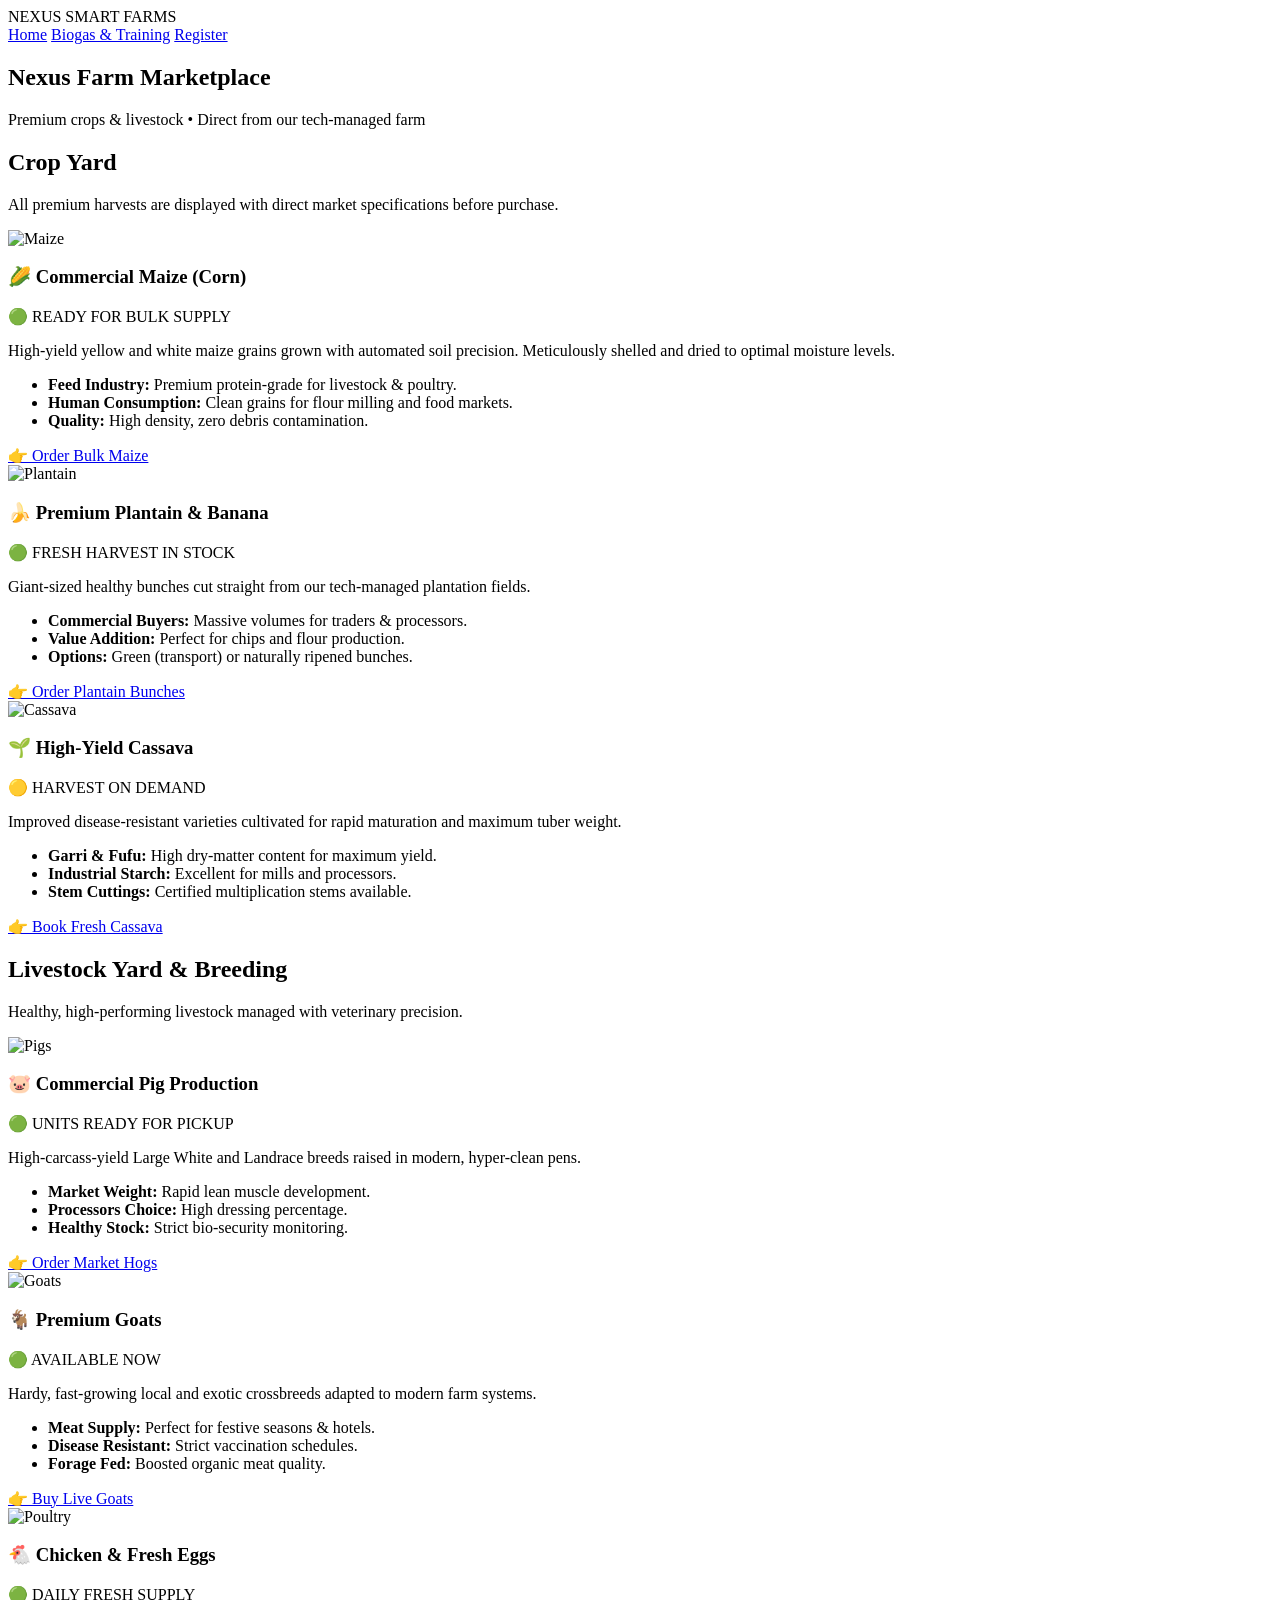
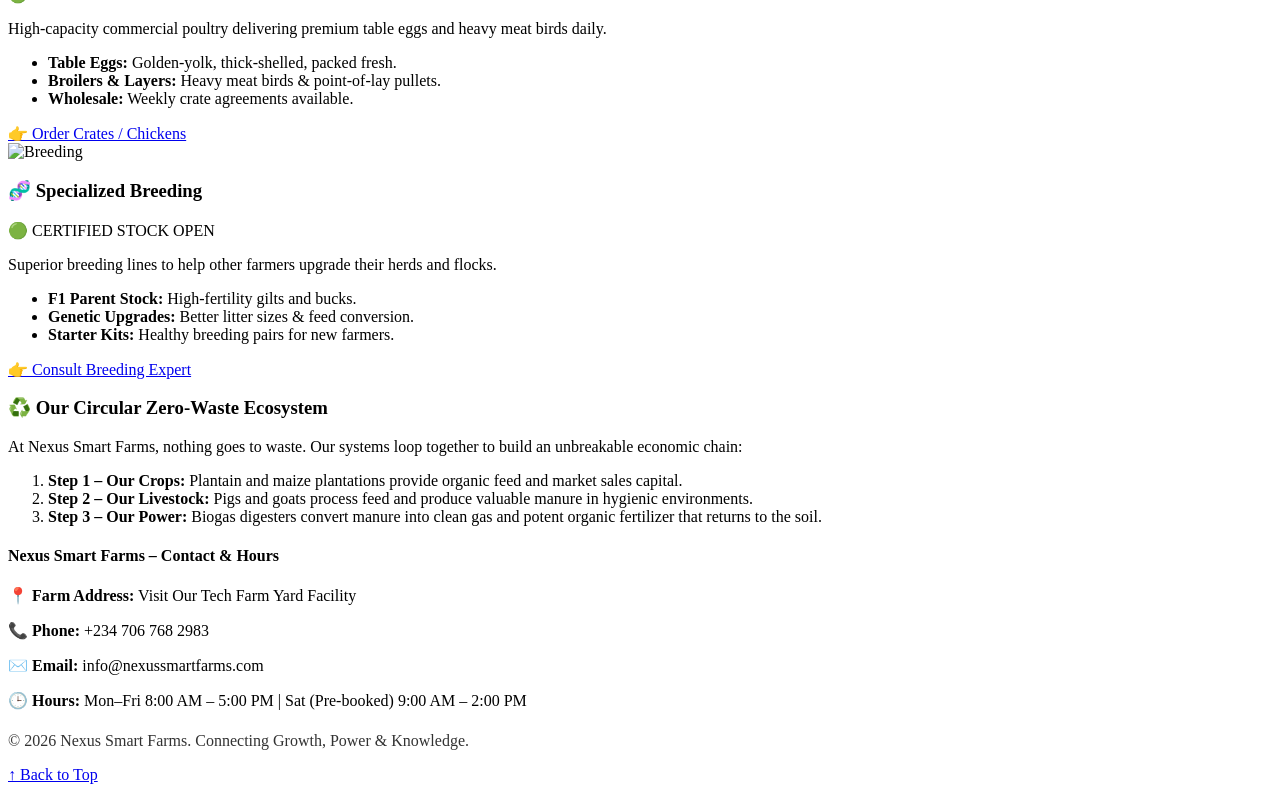
==== product.html @ 3cbd4772 "product" ====
<!DOCTYPE html>
<html lang="en">
<head>
  <meta charset="UTF-8">
  <meta name="viewport" content="width=device-width, initial-scale=1.0">
  <title>Nexus Farm Marketplace</title>
  <link rel="icon" href="https://cdn.dribbble.com/userupload/28399362/file/original-dc16780f00613e8b1383bc2b8ec933cb.png">
  
  <!-- Modern font -->
  <link rel="preconnect" href="https://fonts.googleapis.com">
  <link rel="preconnect" href="https://fonts.gstatic.com" crossorigin>
  <link href="https://fonts.googleapis.com/css2?family=Inter:wght@400;500;600;700;800&display=swap" rel="stylesheet">

  <style>
    
  </style>
</head>
<body>

  <!-- HEADER -->
  <header>
    <div class="header-container">
      <div class="logo">NEXUS <span>SMART FARMS</span></div>
      <nav>
        <a href="potfolio.html">Home</a>
        <a href="biogas.html">Biogas & Training</a>
        <a href="farm-register.html">Register</a>
      </nav>
    </div>
  </header>

  <!-- HERO -->
  <section class="hero">
    <div class="hero-content">
      <h1>Nexus Farm Marketplace</h1>
      <p>Premium crops & livestock • Direct from our tech-managed farm</p>
    </div>
  </section>

  <!-- MAIN CONTENT -->
  <div class="container">

    <!-- CROP YARD -->
    <h2 class="section-title animate">Crop Yard</h2>
    <p class="section-subtitle animate">All premium harvests are displayed with direct market specifications before purchase.</p>

    <div class="products-grid">

      <!-- Maize -->
      <div class="product-card animate">
        <img src="https://images.unsplash.com/photo-1625246333195-78d9c38ad449?w=600" alt="Maize">
        <div class="product-content">
          <h3>🌽 Commercial Maize (Corn)</h3>
          <span class="status">🟢 READY FOR BULK SUPPLY</span>
          <p>High-yield yellow and white maize grains grown with automated soil precision. Meticulously shelled and dried to optimal moisture levels.</p>
          <ul>
            <li><b>Feed Industry:</b> Premium protein-grade for livestock & poultry.</li>
            <li><b>Human Consumption:</b> Clean grains for flour milling and food markets.</li>
            <li><b>Quality:</b> High density, zero debris contamination.</li>
          </ul>
          <a href="https://wa.me/2347067682983" target="_blank" class="order-btn">👉 Order Bulk Maize</a>
        </div>
      </div>

      <!-- Plantain -->
      <div class="product-card animate">
        <img src="https://images.unsplash.com/photo-1603833665858-e61d17a86224?w=600" alt="Plantain">
        <div class="product-content">
          <h3>🍌 Premium Plantain & Banana</h3>
          <span class="status">🟢 FRESH HARVEST IN STOCK</span>
          <p>Giant-sized healthy bunches cut straight from our tech-managed plantation fields.</p>
          <ul>
            <li><b>Commercial Buyers:</b> Massive volumes for traders & processors.</li>
            <li><b>Value Addition:</b> Perfect for chips and flour production.</li>
            <li><b>Options:</b> Green (transport) or naturally ripened bunches.</li>
          </ul>
          <a href="https://wa.me/2347067682983" target="_blank" class="order-btn">👉 Order Plantain Bunches</a>
        </div>
      </div>

      <!-- Cassava -->
      <div class="product-card animate">
        <img src="https://images.unsplash.com/photo-1599599810769-bcde5a160d32?w=600" alt="Cassava">
        <div class="product-content">
          <h3>🌱 High-Yield Cassava</h3>
          <span class="status yellow">🟡 HARVEST ON DEMAND</span>
          <p>Improved disease-resistant varieties cultivated for rapid maturation and maximum tuber weight.</p>
          <ul>
            <li><b>Garri & Fufu:</b> High dry-matter content for maximum yield.</li>
            <li><b>Industrial Starch:</b> Excellent for mills and processors.</li>
            <li><b>Stem Cuttings:</b> Certified multiplication stems available.</li>
          </ul>
          <a href="https://wa.me/2347067682983" target="_blank" class="order-btn">👉 Book Fresh Cassava</a>
        </div>
      </div>

    </div>

    <!-- LIVESTOCK YARD -->
    <h2 class="section-title animate">Livestock Yard & Breeding</h2>
    <p class="section-subtitle animate">Healthy, high-performing livestock managed with veterinary precision.</p>

    <div class="products-grid">

      <!-- Pigs -->
      <div class="product-card animate">
        <img src="https://images.unsplash.com/photo-1516467508483-a7212febe31a?w=600" alt="Pigs">
        <div class="product-content">
          <h3>🐷 Commercial Pig Production</h3>
          <span class="status">🟢 UNITS READY FOR PICKUP</span>
          <p>High-carcass-yield Large White and Landrace breeds raised in modern, hyper-clean pens.</p>
          <ul>
            <li><b>Market Weight:</b> Rapid lean muscle development.</li>
            <li><b>Processors Choice:</b> High dressing percentage.</li>
            <li><b>Healthy Stock:</b> Strict bio-security monitoring.</li>
          </ul>
          <a href="https://wa.me/2347067682983" target="_blank" class="order-btn">👉 Order Market Hogs</a>
        </div>
      </div>

      <!-- Goats -->
      <div class="product-card animate">
        <img src="https://images.unsplash.com/photo-1524024973431-2ad916746881?w=600" alt="Goats">
        <div class="product-content">
          <h3>🐐 Premium Goats</h3>
          <span class="status">🟢 AVAILABLE NOW</span>
          <p>Hardy, fast-growing local and exotic crossbreeds adapted to modern farm systems.</p>
          <ul>
            <li><b>Meat Supply:</b> Perfect for festive seasons & hotels.</li>
            <li><b>Disease Resistant:</b> Strict vaccination schedules.</li>
            <li><b>Forage Fed:</b> Boosted organic meat quality.</li>
          </ul>
          <a href="https://wa.me/2347067682983" target="_blank" class="order-btn">👉 Buy Live Goats</a>
        </div>
      </div>

      <!-- Poultry -->
      <div class="product-card animate">
        <img src="https://images.unsplash.com/photo-1548550023-2bdb3c5beed7?w=600" alt="Poultry">
        <div class="product-content">
          <h3>🐔 Chicken & Fresh Eggs</h3>
          <span class="status">🟢 DAILY FRESH SUPPLY</span>
          <p>High-capacity commercial poultry delivering premium table eggs and heavy meat birds daily.</p>
          <ul>
            <li><b>Table Eggs:</b> Golden-yolk, thick-shelled, packed fresh.</li>
            <li><b>Broilers & Layers:</b> Heavy meat birds & point-of-lay pullets.</li>
            <li><b>Wholesale:</b> Weekly crate agreements available.</li>
          </ul>
          <a href="https://wa.me/2347067682983" target="_blank" class="order-btn">👉 Order Crates / Chickens</a>
        </div>
      </div>

      <!-- Breeding -->
      <div class="product-card animate">
        <img src="https://images.unsplash.com/photo-1516467508483-a7212febe31a?w=600" alt="Breeding">
        <div class="product-content">
          <h3>🧬 Specialized Breeding</h3>
          <span class="status">🟢 CERTIFIED STOCK OPEN</span>
          <p>Superior breeding lines to help other farmers upgrade their herds and flocks.</p>
          <ul>
            <li><b>F1 Parent Stock:</b> High-fertility gilts and bucks.</li>
            <li><b>Genetic Upgrades:</b> Better litter sizes & feed conversion.</li>
            <li><b>Starter Kits:</b> Healthy breeding pairs for new farmers.</li>
          </ul>
          <a href="https://wa.me/2347067682983" target="_blank" class="order-btn">👉 Consult Breeding Expert</a>
        </div>
      </div>

    </div>

    <!-- ZERO WASTE -->
    <div class="zero-waste animate">
      <h3>♻️ Our Circular Zero-Waste Ecosystem</h3>
      <p>At Nexus Smart Farms, nothing goes to waste. Our systems loop together to build an unbreakable economic chain:</p>
      <ol>
        <li><b>Step 1 – Our Crops:</b> Plantain and maize plantations provide organic feed and market sales capital.</li>
        <li><b>Step 2 – Our Livestock:</b> Pigs and goats process feed and produce valuable manure in hygienic environments.</li>
        <li><b>Step 3 – Our Power:</b> Biogas digesters convert manure into clean gas and potent organic fertilizer that returns to the soil.</li>
      </ol>
    </div>

  </div>

  <!-- FOOTER -->
  <footer>
    <h4>Nexus Smart Farms – Contact & Hours</h4>
    <p>📍 <b>Farm Address:</b> Visit Our Tech Farm Yard Facility</p>
    <p>📞 <b>Phone:</b> +234 706 768 2983</p>
    <p>✉️ <b>Email:</b> info@nexussmartfarms.com</p>
    <p>🕒 <b>Hours:</b> Mon–Fri 8:00 AM – 5:00 PM | Sat (Pre-booked) 9:00 AM – 2:00 PM</p>
    <p style="margin-top: 22px; opacity: 0.8;">&copy; 2026 Nexus Smart Farms. Connecting Growth, Power & Knowledge.</p>
    <a href="#" class="back-top">↑ Back to Top</a>
  </footer>

  

</body>
</html>
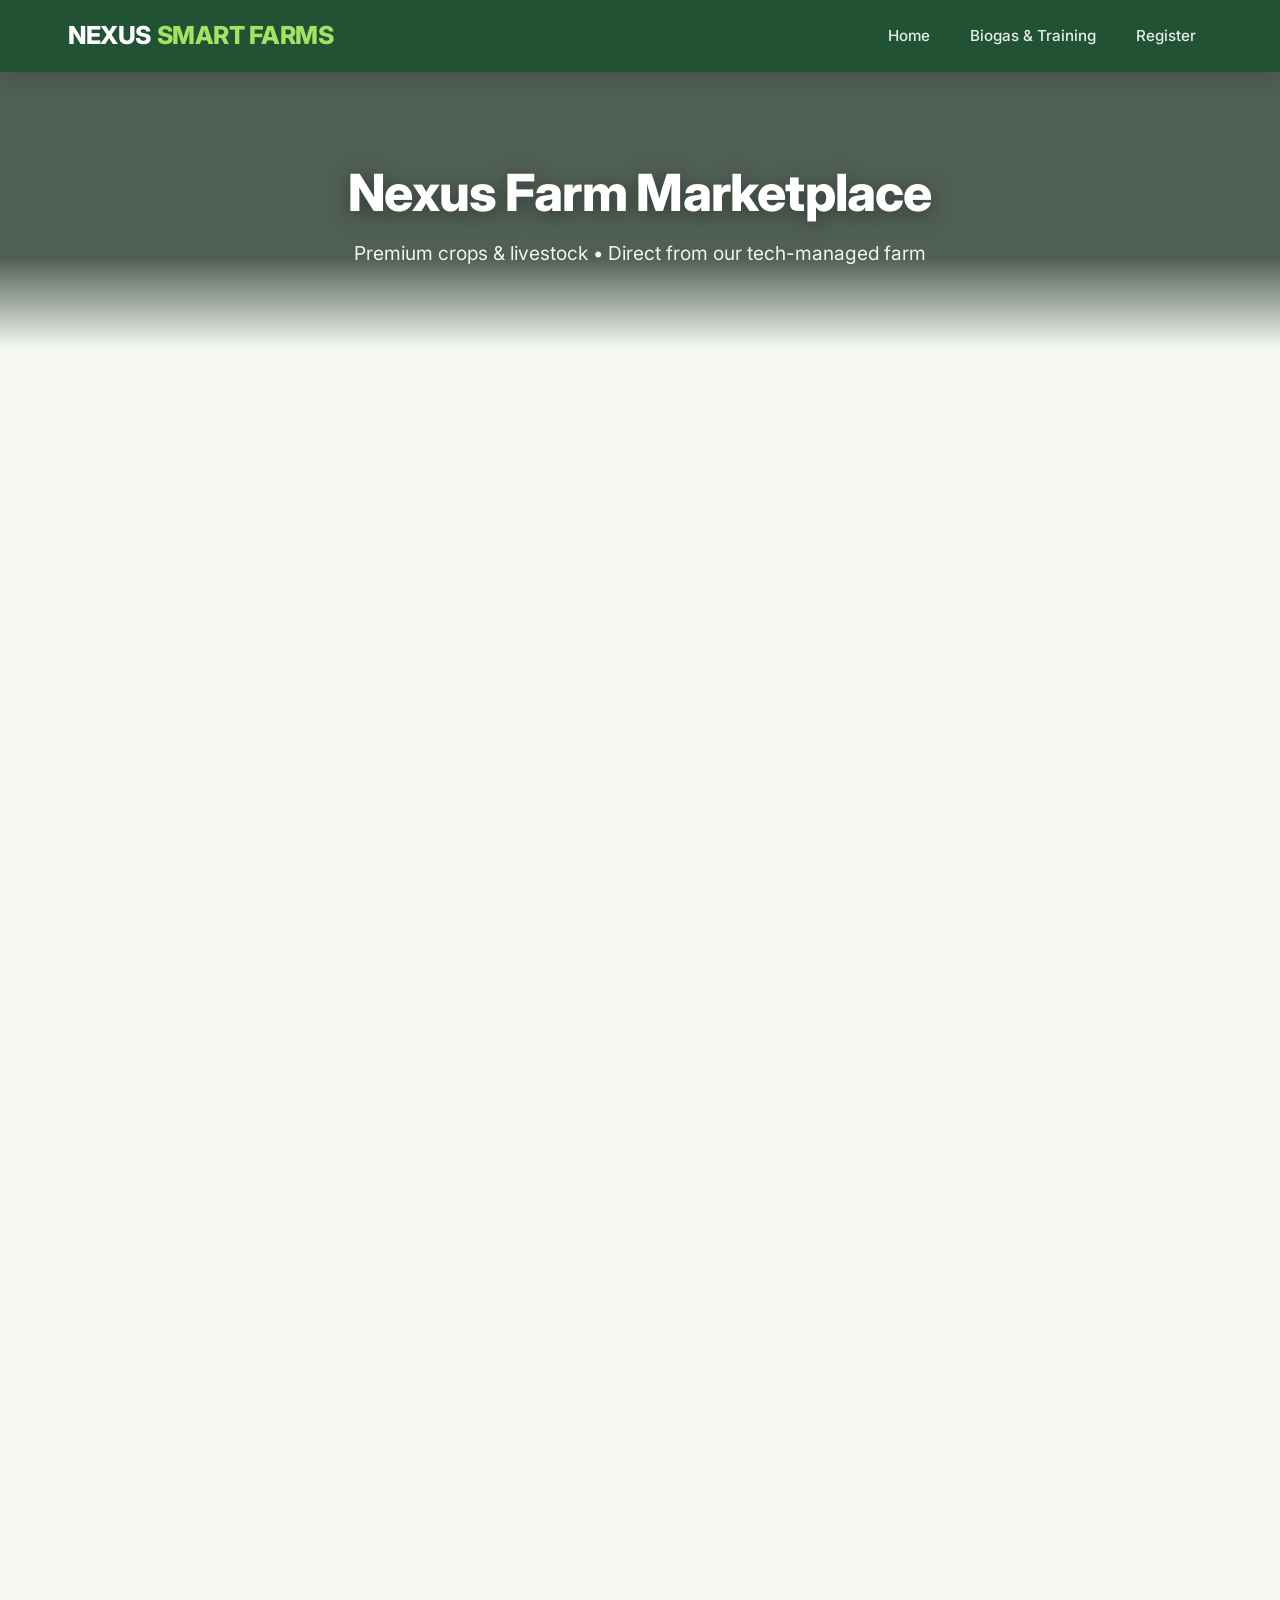
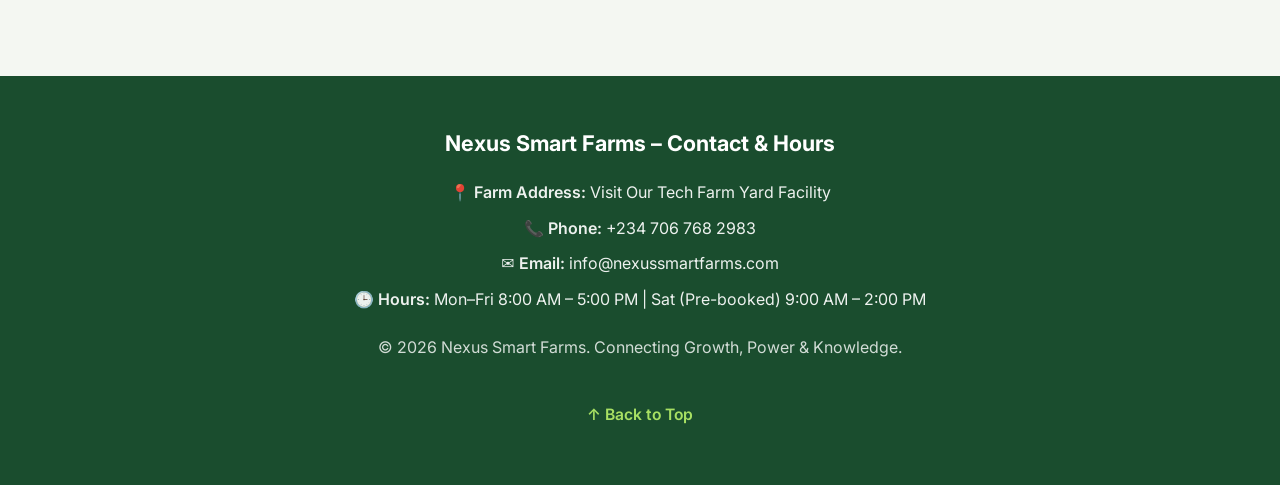
==== commit 0195d803: "product" ====
--- a/product.html
+++ b/product.html
@@ -11,9 +11,7 @@
   <link rel="preconnect" href="https://fonts.gstatic.com" crossorigin>
   <link href="https://fonts.googleapis.com/css2?family=Inter:wght@400;500;600;700;800&display=swap" rel="stylesheet">
 
-  <style>
-    
-  </style>
+<link rel="stylesheet" href="product.css">
 </head>
 <body>
 
--- a/product.css
+++ b/product.css
@@ -0,0 +1,413 @@
+:root {
+      --primary: #1a4d2e;
+      --primary-dark: #0f3320;
+      --accent: #a8e063;
+      --accent-dark: #8bc34a;
+      --bg: #f4f7f2;
+      --white: #ffffff;
+      --text: #1f2937;
+      --text-light: #6b7280;
+      --radius: 16px;
+      --shadow: 0 10px 30px rgba(0,0,0,0.08);
+      --shadow-hover: 0 20px 40px rgba(0,0,0,0.12);
+      --transition: all 0.35s cubic-bezier(0.4, 0, 0.2, 1);
+    }
+
+    * {
+      margin: 0;
+      padding: 0;
+      box-sizing: border-box;
+    }
+
+    html {
+      scroll-behavior: smooth;
+    }
+
+    body {
+      font-family: 'Inter', system-ui, -apple-system, sans-serif;
+      background: var(--bg);
+      color: var(--text);
+      line-height: 1.6;
+      overflow-x: hidden;
+    }
+
+    @keyframes fadeUp {
+      from {
+        opacity: 0;
+        transform: translateY(30px);
+      }
+      to {
+        opacity: 1;
+        transform: translateY(0);
+      }
+    }
+
+    .animate {
+      opacity: 0;
+      transform: translateY(30px);
+      transition: opacity 0.7s ease, transform 0.7s ease;
+    }
+
+    .animate.visible {
+      opacity: 1;
+      transform: translateY(0);
+    }
+
+    header {
+      background: rgba(26, 77, 46, 0.97);
+      backdrop-filter: blur(12px);
+      color: white;
+      padding: 16px 0;
+      position: sticky;
+      top: 0;
+      z-index: 1000;
+      box-shadow: 0 4px 20px rgba(0,0,0,0.15);
+      transition: var(--transition);
+    }
+
+    .header-container {
+      max-width: 1200px;
+      margin: 0 auto;
+      display: flex;
+      justify-content: space-between;
+      align-items: center;
+      padding: 0 28px;
+    }
+
+    .logo {
+      font-size: 1.55rem;
+      font-weight: 800;
+      letter-spacing: -0.5px;
+      display: flex;
+      align-items: center;
+      gap: 6px;
+    }
+
+    .logo span {
+      color: var(--accent);
+    }
+
+    nav {
+      display: flex;
+      gap: 8px;
+    }
+
+    nav a {
+      color: rgba(255,255,255,0.9);
+      text-decoration: none;
+      padding: 8px 16px;
+      border-radius: 50px;
+      font-weight: 500;
+      font-size: 0.95rem;
+      transition: var(--transition);
+    }
+
+    nav a:hover {
+      color: white;
+      background: rgba(255,255,255,0.12);
+    }
+
+    .hero {
+      background: linear-gradient(rgba(10, 30, 18, 0.7), rgba(10, 30, 18, 0.7)), 
+                  url('https://images.unsplash.com/photo-1500937386664-56d1dfef3859?w=1600') center/cover no-repeat;
+      color: white;
+      text-align: center;
+      padding: 90px 24px 80px;
+      position: relative;
+      overflow: hidden;
+    }
+
+    .hero::after {
+      content: '';
+      position: absolute;
+      bottom: 0;
+      left: 0;
+      width: 100%;
+      height: 90px;
+      background: linear-gradient(to top, var(--bg), transparent);
+    }
+
+    .hero-content {
+      position: relative;
+      z-index: 2;
+      max-width: 780px;
+      margin: 0 auto;
+      animation: fadeUp 0.9s ease forwards;
+    }
+
+    .hero h1 {
+      font-size: clamp(2.3rem, 5vw, 3.2rem);
+      font-weight: 800;
+      margin-bottom: 14px;
+      letter-spacing: -0.8px;
+      line-height: 1.2;
+      text-shadow: 0 4px 20px rgba(0,0,0,0.4);
+    }
+
+    .hero p {
+      font-size: 1.2rem;
+      opacity: 0.93;
+      max-width: 600px;
+      margin: 0 auto;
+      line-height: 1.6;
+    }
+
+    .container {
+      max-width: 1200px;
+      margin: 0 auto;
+      padding: 70px 28px;
+    }
+
+    .section-title {
+      text-align: center;
+      font-size: 2.15rem;
+      color: var(--primary);
+      margin-bottom: 12px;
+      font-weight: 800;
+      letter-spacing: -0.5px;
+    }
+
+    .section-subtitle {
+      text-align: center;
+      color: var(--text-light);
+      margin-bottom: 48px;
+      font-size: 1.1rem;
+    }
+
+    .products-grid {
+      display: grid;
+      grid-template-columns: repeat(auto-fit, minmax(290px, 1fr));
+      gap: 30px;
+      margin-bottom: 80px;
+    }
+
+    .product-card {
+      background: var(--white);
+      border-radius: var(--radius);
+      overflow: hidden;
+      box-shadow: var(--shadow);
+      transition: var(--transition);
+      display: flex;
+      flex-direction: column;
+    }
+
+    .product-card:hover {
+      transform: translateY(-10px);
+      box-shadow: var(--shadow-hover);
+    }
+
+    .product-card img {
+      width: 100%;
+      height: 200px;
+      object-fit: cover;
+      transition: var(--transition);
+    }
+
+    .product-card:hover img {
+      transform: scale(1.06);
+    }
+
+    .product-content {
+      padding: 26px;
+      flex: 1;
+      display: flex;
+      flex-direction: column;
+    }
+
+    .product-content h3 {
+      color: var(--primary);
+      font-size: 1.25rem;
+      margin-bottom: 12px;
+      font-weight: 700;
+      line-height: 1.3;
+    }
+
+    .status {
+      display: inline-block;
+      background: #e8f5e9;
+      color: #2e7d32;
+      padding: 5px 14px;
+      border-radius: 50px;
+      font-size: 0.82rem;
+      font-weight: 600;
+      margin-bottom: 14px;
+      letter-spacing: 0.2px;
+    }
+
+    .status.yellow {
+      background: #fff8e1;
+      color: #f57f17;
+    }
+
+    .product-content p {
+      font-size: 0.95rem;
+      color: var(--text-light);
+      margin-bottom: 14px;
+      line-height: 1.65;
+    }
+
+    .product-content ul {
+      margin: 0 0 20px 18px;
+      font-size: 0.92rem;
+      color: #4b5563;
+    }
+
+    .product-content ul li {
+      margin-bottom: 7px;
+      line-height: 1.5;
+    }
+
+    .order-btn {
+      display: inline-flex;
+      align-items: center;
+      justify-content: center;
+      gap: 8px;
+      margin-top: auto;
+      background: var(--primary);
+      color: white;
+      text-decoration: none;
+      padding: 13px 22px;
+      border-radius: 50px;
+      font-weight: 600;
+      font-size: 0.95rem;
+      text-align: center;
+      transition: var(--transition);
+      box-shadow: 0 6px 18px rgba(26, 77, 46, 0.2);
+    }
+
+    .order-btn:hover {
+      background: var(--primary-dark);
+      transform: translateY(-3px);
+      box-shadow: 0 10px 25px rgba(26, 77, 46, 0.3);
+    }
+
+    /* ========== ZERO WASTE ========== */
+    .zero-waste {
+      background: var(--white);
+      border-radius: 20px;
+      padding: 48px 42px;
+      box-shadow: var(--shadow);
+      margin-bottom: 40px;
+      transition: var(--transition);
+      position: relative;
+      overflow: hidden;
+    }
+
+    .zero-waste:hover {
+      box-shadow: var(--shadow-hover);
+    }
+
+    .zero-waste::before {
+      content: '';
+      position: absolute;
+      top: -40%;
+      right: -10%;
+      width: 300px;
+      height: 300px;
+      background: radial-gradient(circle, rgba(168,224,99,0.12) 0%, transparent 70%);
+      pointer-events: none;
+    }
+
+    .zero-waste h3 {
+      color: var(--primary);
+      font-size: 1.7rem;
+      margin-bottom: 16px;
+      font-weight: 800;
+      position: relative;
+    }
+
+    .zero-waste > p {
+      color: var(--text-light);
+      margin-bottom: 20px;
+      font-size: 1.05rem;
+      line-height: 1.7;
+      position: relative;
+    }
+
+    .zero-waste ol {
+      margin-left: 22px;
+      position: relative;
+    }
+
+    .zero-waste li {
+      margin-bottom: 14px;
+      color: #4b5563;
+      line-height: 1.65;
+      font-size: 1.02rem;
+    }
+
+    .zero-waste li b {
+      color: var(--primary);
+    }
+
+    footer {
+      background: var(--primary);
+      color: white;
+      padding: 50px 28px;
+      text-align: center;
+    }
+
+    footer h4 {
+      font-size: 1.35rem;
+      margin-bottom: 20px;
+      font-weight: 700;
+    }
+
+    footer p {
+      margin-bottom: 10px;
+      opacity: 0.92;
+      font-size: 1rem;
+    }
+
+    footer p b {
+      font-weight: 600;
+    }
+
+    .back-top {
+      display: inline-flex;
+      align-items: center;
+      gap: 6px;
+      margin-top: 24px;
+      color: var(--accent);
+      text-decoration: none;
+      font-weight: 600;
+      font-size: 0.98rem;
+      transition: var(--transition);
+      padding: 8px 18px;
+      border-radius: 50px;
+    }
+
+    .back-top:hover {
+      background: rgba(168, 224, 99, 0.15);
+      transform: translateY(-2px);
+    }
+
+    @media (max-width: 660px) {
+      .header-container {
+        flex-direction: column;
+        gap: 16px;
+      }
+
+      nav {
+        flex-wrap: wrap;
+        justify-content: center;
+      }
+
+      .zero-waste {
+        padding: 36px 28px;
+      }
+    }
+
+    @media (max-width: 500px) {
+      .hero {
+        padding: 75px 20px 65px;
+      }
+
+      .hero h1 {
+        font-size: 2rem;
+      }
+
+      .product-content {
+        padding: 22px;
+      }
+    }
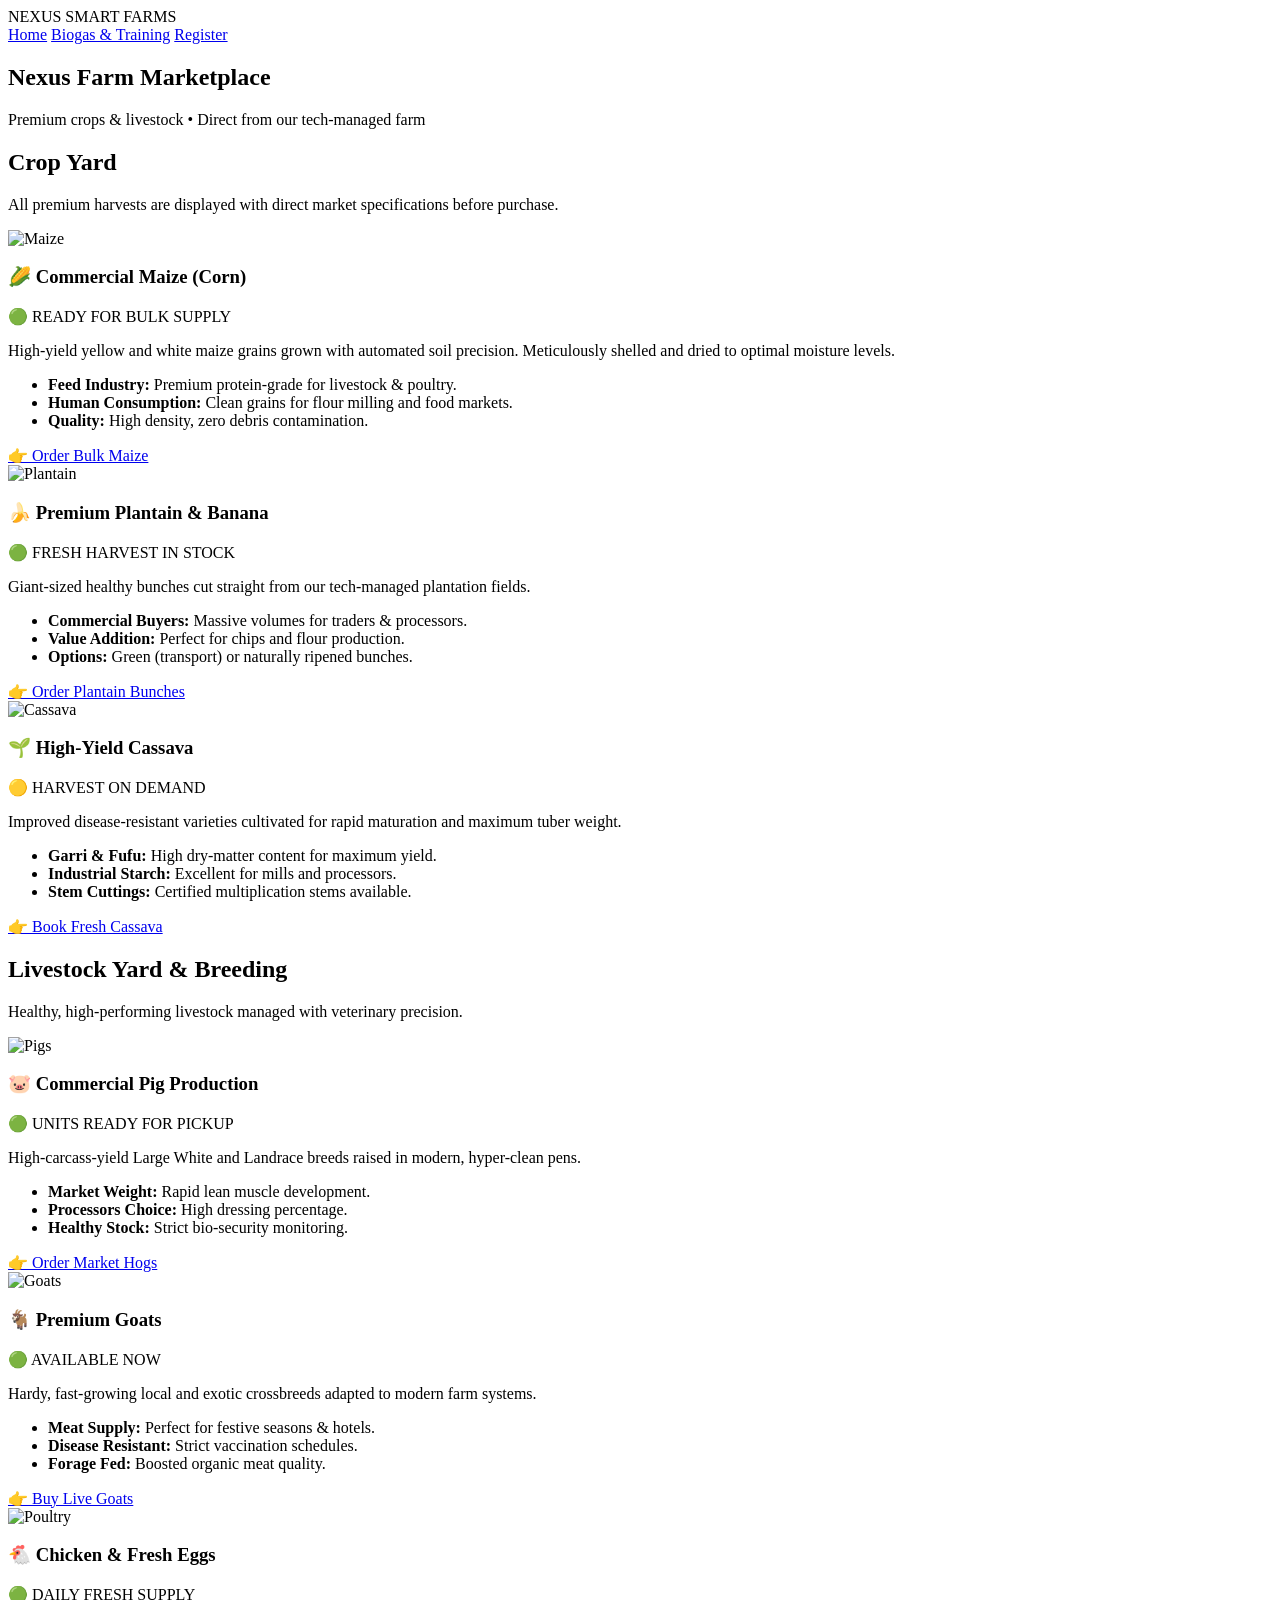
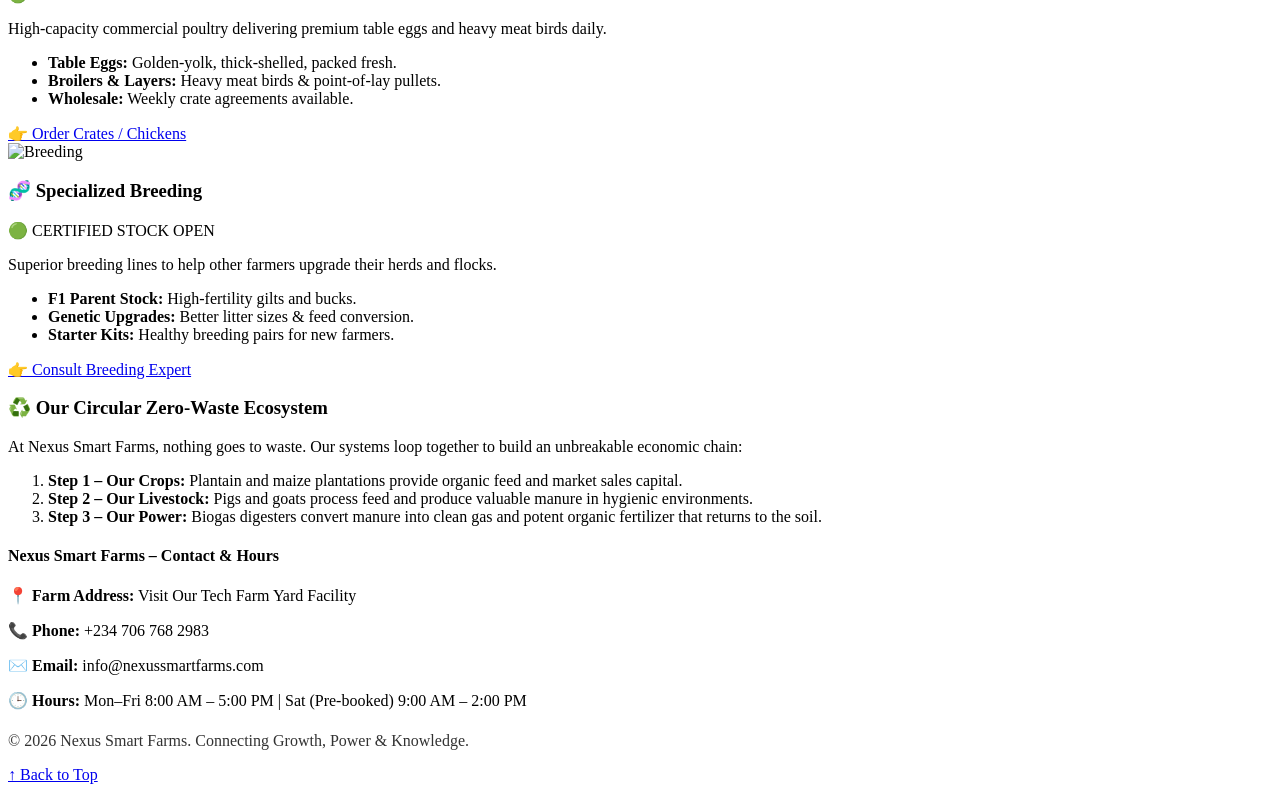
==== commit a319b1d2: "Merge pull request #6 from BabarindeJosephAdeniyi/master services" ====
--- a/product.html
+++ b/product.html
@@ -11,7 +11,9 @@
   <link rel="preconnect" href="https://fonts.gstatic.com" crossorigin>
   <link href="https://fonts.googleapis.com/css2?family=Inter:wght@400;500;600;700;800&display=swap" rel="stylesheet">
 
-<link rel="stylesheet" href="product.css">
+  <style>
+    
+  </style>
 </head>
 <body>
 
